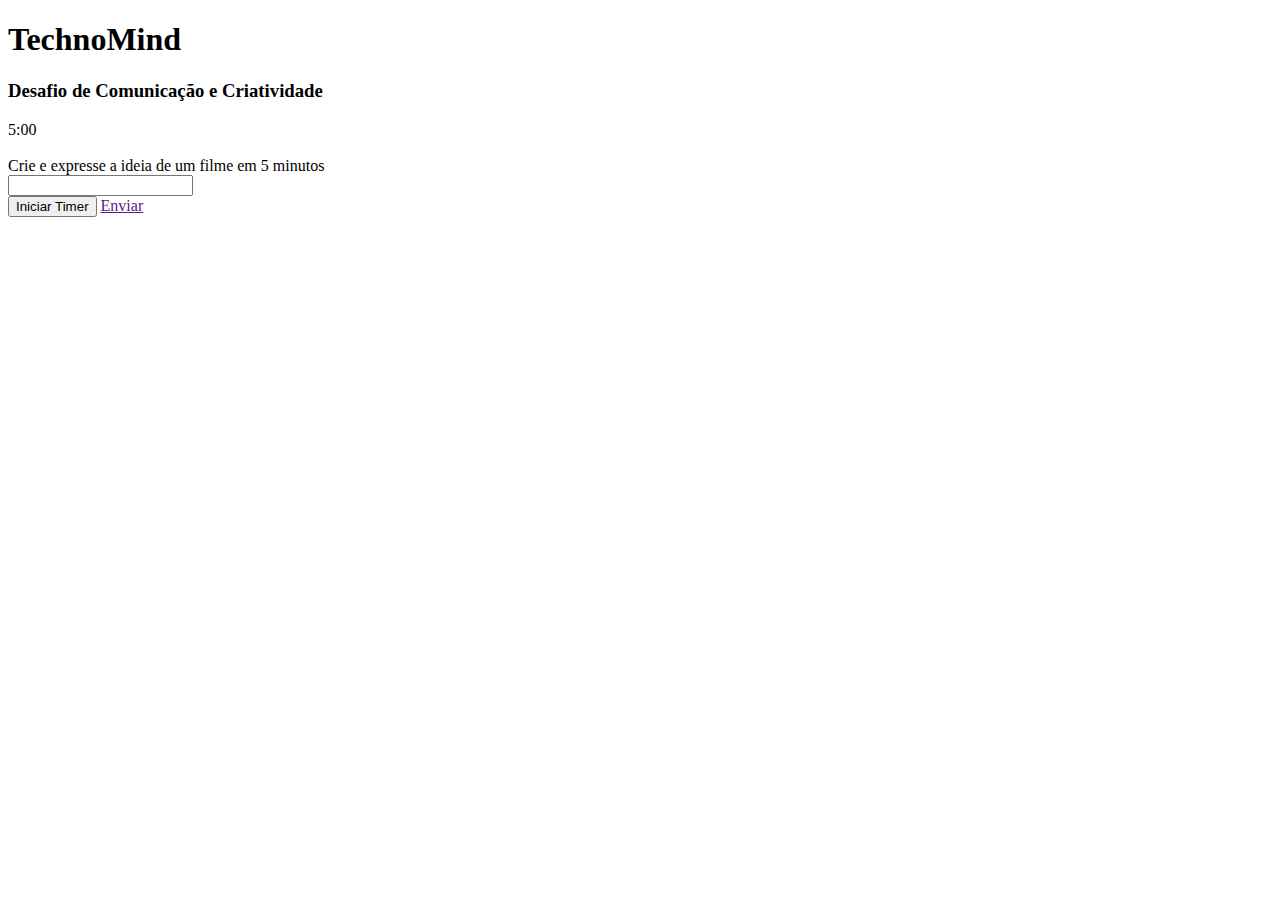
==== atividade.html @ a9a1e606 "First Commit" ====
<!DOCTYPE html>
<html lang="en">

<head>
    <meta charset="UTF-8">
    <meta http-equiv="X-UA-Compatible" content="IE=edge">
    <meta name="viewport" content="width=device-width, initial-scale=1.0">
    <link rel="stylesheet" href="https://cdnjs.cloudflare.com/ajax/libs/font-awesome/6.2.0/css/all.min.css"
        integrity="sha512-xh6O/CkQoPOWDdYTDqeRdPCVd1SpvCA9XXcUnZS2FmJNp1coAFzvtCN9BmamE+4aHK8yyUHUSCcJHgXloTyT2A=="
        crossorigin="anonymous" referrerpolicy="no-referrer" />

    <link rel="stylesheet" href="assets/css/atividade.css">

    <title>Desafio - Technomind</title>
</head>

<body>
    <main id="container">
        <div class="questions justify-center flex-column hidden">
            <div id="questions_header">
                <h1>TechnoMind</h1>
                <h3>Desafio de Comunicação e Criatividade</h3>
                <div id="timer_header">
                    <i class="fas fa-hourglass-start"></i>
                    <div id="timer">5:00</div>
                </div>

                <br>
                <div class="inputs_1">
                    <div class="input-box">
                        <label for="name">
                            Crie e expresse a ideia de um filme em 5 minutos
                            <div class="input-field">
                                <input type="text" id="user-input" name="name" oninput="adaptarTexto()">
                            </div>
                        </label>
                    </div>
                </div>
            </div>
            <button onclick="startTimer()" id="submit_button_1">Iniciar Timer</button>
            <a href="" id="submit_button_1" onclick="showNextInput()">Enviar</a>
        </div>
        </div>
    </main>

    <!-- JAVASCRIPT -->
    <script type="text/javascript" src="Assets/Js/app.js"></script>
</body>

</html>
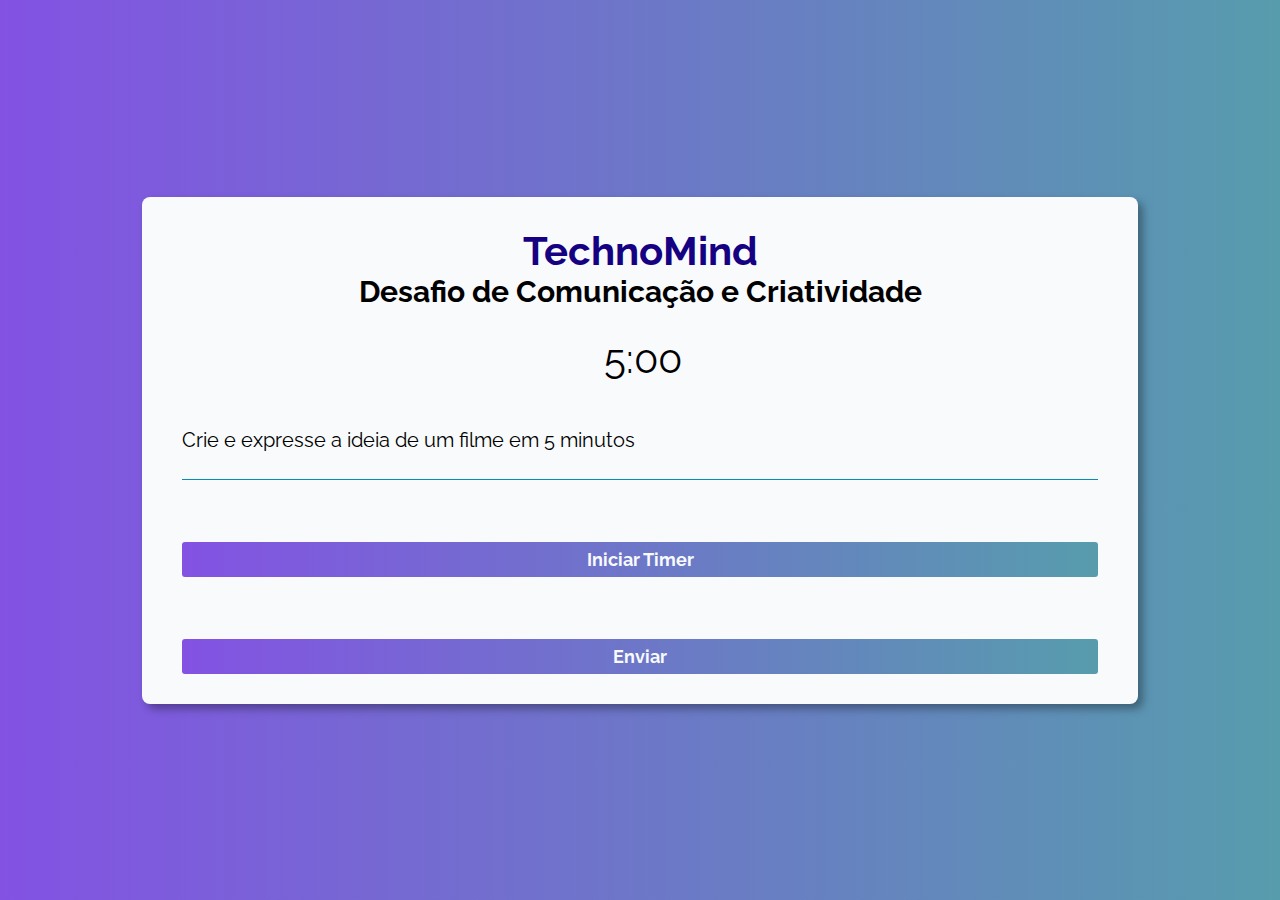
==== commit 6ac2c336: "Update atividade.html" ====
--- a/atividade.html
+++ b/atividade.html
@@ -9,7 +9,7 @@
         integrity="sha512-xh6O/CkQoPOWDdYTDqeRdPCVd1SpvCA9XXcUnZS2FmJNp1coAFzvtCN9BmamE+4aHK8yyUHUSCcJHgXloTyT2A=="
         crossorigin="anonymous" referrerpolicy="no-referrer" />
 
-    <link rel="stylesheet" href="assets/css/atividade.css">
+    <link rel="stylesheet" href="Assets/Css/atividade.css">
 
     <title>Desafio - Technomind</title>
 </head>
@@ -47,4 +47,4 @@
     <script type="text/javascript" src="Assets/Js/app.js"></script>
 </body>
 
-</html>+</html>
--- a/Assets/Css/atividade.css
+++ b/Assets/Css/atividade.css
@@ -0,0 +1,148 @@
+@import url('https://fonts.googleapis.com/css2?family=Noto+Sans:wght@400;700&family=Raleway:wght@400;700&display=swap');
+ 
+
+/** Variables - colors **/
+:root {
+    /* Light */
+    --color-light-50: #f8fafc;
+
+    /* Dark */
+    --color-dark-50: #797984;
+    --color-dark-100: #312d37;
+    --color-dark-900: #000;
+
+    /*Blue */
+    --color-blue-50: #048DBA;
+    --color-blue-100: #9CA6FF;
+    --color-blue-200: #5C6EB8;
+    --color-blue-300: #150182;
+    --color-blue-400: #579CAD;
+    --color-blue-500: #8352e3;
+
+    /* Gradient */
+    --color-gradient: linear-gradient(90deg, var(--color-blue-500), var(--color-blue-400));
+}
+
+/* General */
+* {
+    font-family: 'Raleway';
+    margin: 0;
+    padding: 0;
+    box-sizing: border-box;
+}
+
+#container {
+    height: 100vh;
+    width: 100%;
+    display: flex;
+    justify-content: center;
+    align-items: center;
+    background: var(--color-gradient);
+}
+
+.questions {
+    display: flex;
+    flex-direction: column;
+    height: fit-content;
+    background-color: var(--color-light-50);
+    padding: 30px 40px;
+    border-radius: 8px;
+    gap: 30px;
+    box-shadow: 5px 5px 8px rgba(0, 0, 0, 0.336);
+    animation: dark-to-light-background 0.3s ease-in-out;
+}
+
+/* Form Header */
+#questions_header {
+    display: flex;
+    align-items: center;
+    justify-content: space-between;
+    flex-direction: column;
+}
+
+#questions_header h1 {
+    font-size: 40px;
+    position: relative;
+    color: var(--color-blue-300);
+}
+#questions_header h3 {
+    font-size: 30px;
+    position: relative;
+}
+
+#mode_icon {
+    cursor: pointer;
+    font-size: 20px;
+}
+
+/* Inputs */
+#inputs {
+    display: flex;
+    align-items: center;
+    justify-content: center;
+    flex-direction: column;
+    gap: 20px;
+}
+
+.input-box>label {
+    font-size: 20px;
+    color: var(--color-dark-900);
+}
+
+.input-field {
+    display: flex;
+    align-items: center;
+    gap: 15px;
+    padding: 3px;
+    border-bottom: 1px solid var(--color-blue-50);
+    cursor: text;
+}
+
+.input-field input {
+    border: none;
+    width: 910px;
+    background-color: transparent;
+    font-size: 18px;
+    padding: 0px 5px;
+}
+
+.input-field input:focus {
+    outline: none;
+}
+
+/* Login Button */
+#submit_button_1, #submit_button_2 {
+    border: none;
+    background: var(--color-gradient);
+    padding: 7px;
+    border-radius: 3px;
+    color: var(--color-light-50);
+    font-weight: bold;
+    font-size: 18px;
+    cursor: pointer;
+    text-align: center;
+    text-decoration: none;
+    margin-top: 2rem;
+    text-decoration: none;
+}
+
+#submit_button_1:hover {
+    transform: scale(1.05);
+}
+#submit_button_2:hover {
+    transform: scale(1.05);
+}
+
+/* Timer */
+
+#timer_header {
+    display: flex;
+    align-items: center;
+    height: 100px;
+    font-size: 2.5rem; 
+  }
+  
+  #timer_header i {
+    margin-right: 5px;
+  }
+
